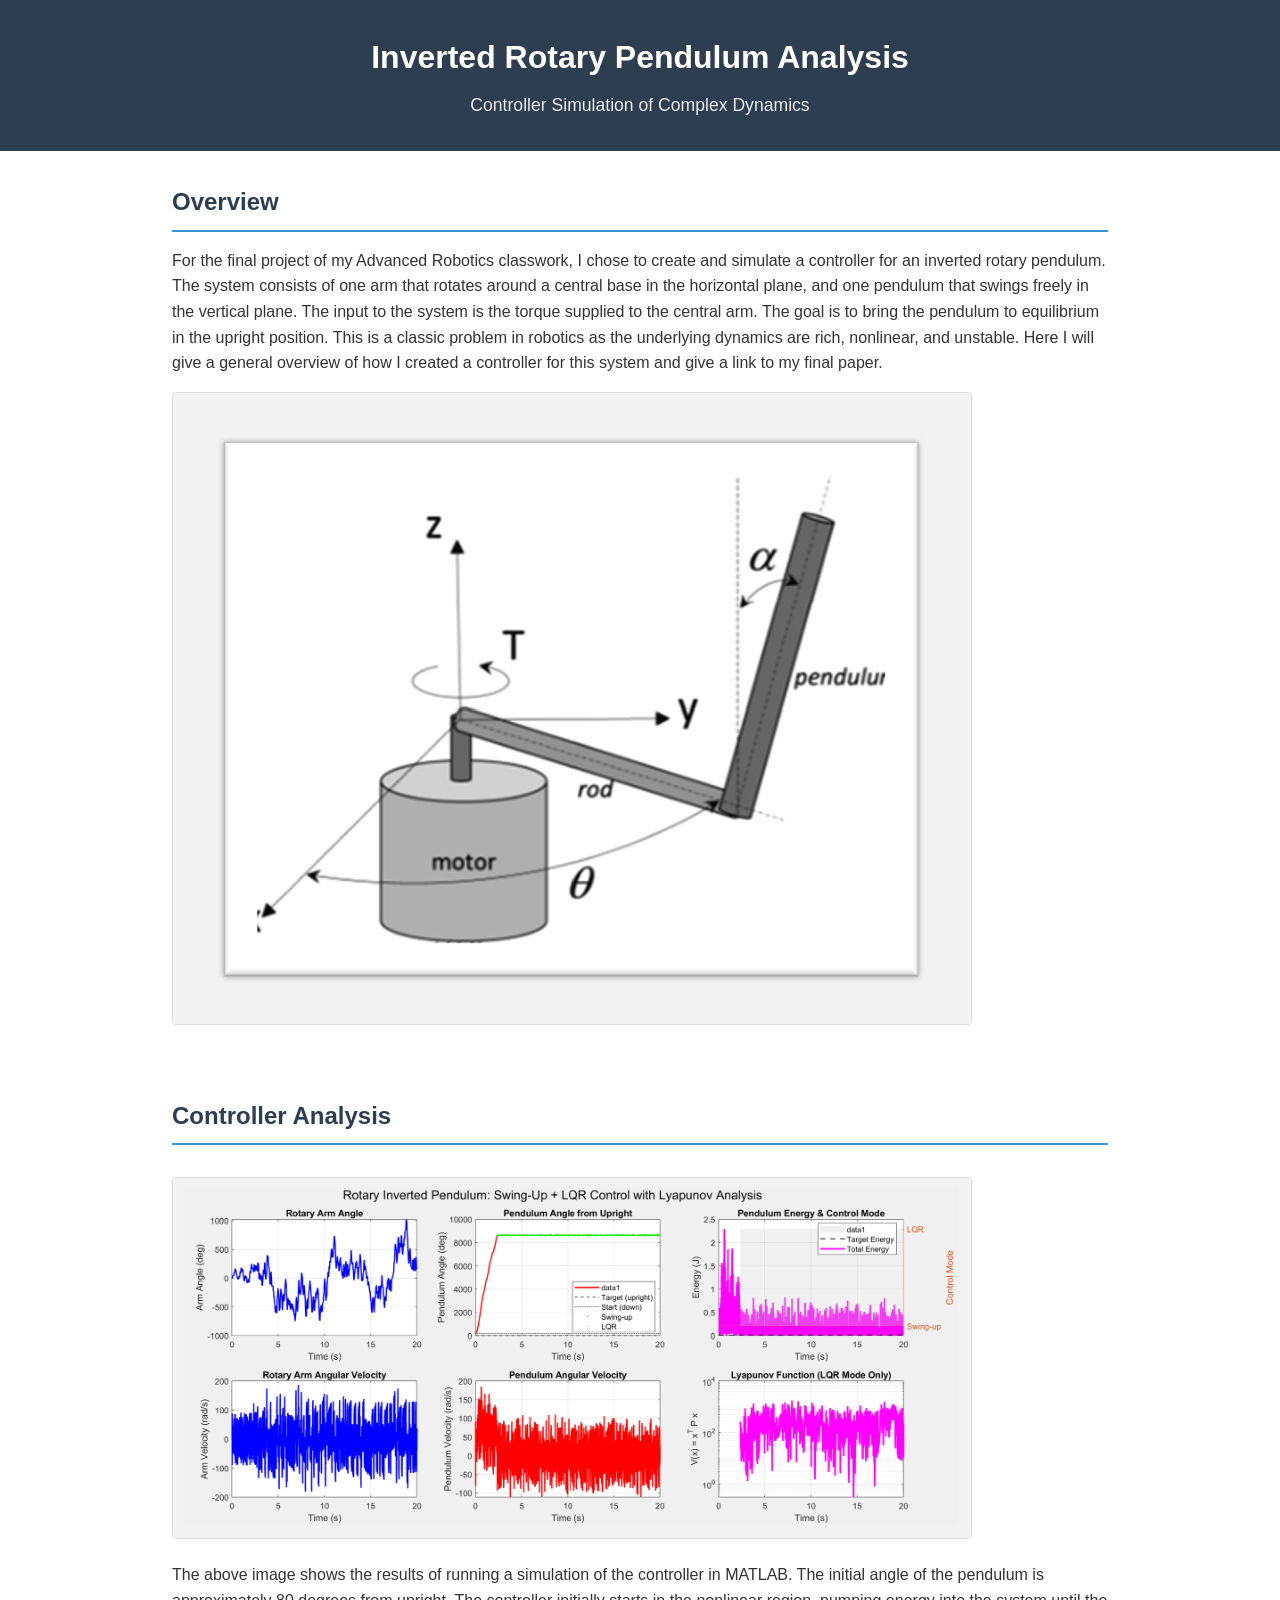
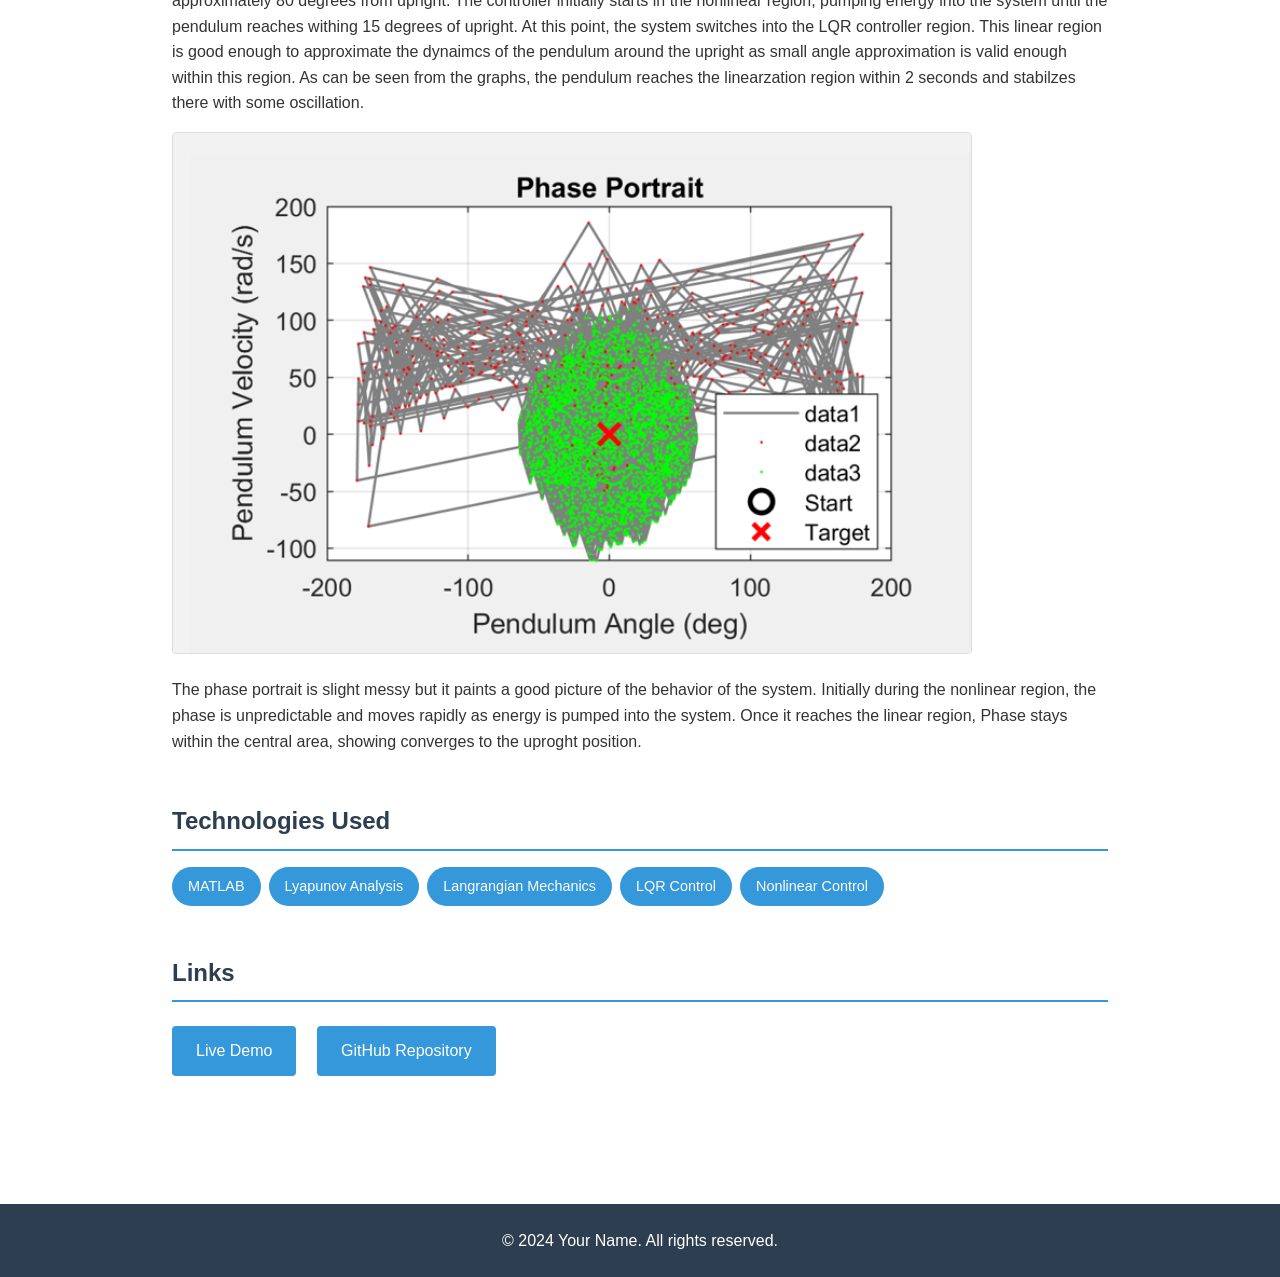
==== InvertedPendulum.html @ ca289693 "Add Inverted Pendulum analysis HTML page This HTML file presents an analysis of an inverted rotary p" ====
<!DOCTYPE html>
<html lang="en">
<head>
    <meta charset="UTF-8">
    <meta name="viewport" content="width=device-width, initial-scale=1.0">
    <title>Inverted Rotary Pendulum</title>
    <style>
        * {
            margin: 0;
            padding: 0;
            box-sizing: border-box;
        }
        
        body {
            font-family: Arial, sans-serif;
            line-height: 1.6;
            color: #333;
        }
        
        header {
            background: #2c3e50;
            color: white;
            text-align: center;
            padding: 2rem;
        }
        
        header h1 {
            margin-bottom: 0.5rem;
        }
        
        header p {
            font-size: 1.1rem;
            opacity: 0.9;
        }
        
        .container {
            max-width: 1000px;
            margin: 0 auto;
            padding: 2rem;
        }
        
        section {
            margin-bottom: 3rem;
        }
        
        h2 {
            color: #2c3e50;
            margin-bottom: 1rem;
            border-bottom: 2px solid #3498db;
            padding-bottom: 0.5rem;
        }
        
        .screenshot {
            width: 100%;
            max-width: 800px;
            height: auto;
            border: 1px solid #ddd;
            border-radius: 4px;
            margin: 1rem 0;
        }
        
        .features {
            display: grid;
            grid-template-columns: repeat(auto-fit, minmax(250px, 1fr));
            gap: 1.5rem;
            margin-top: 1.5rem;
        }
        
        .feature {
            padding: 1.5rem;
            background: #f8f9fa;
            border-radius: 4px;
        }
        
        .feature h3 {
            color: #2c3e50;
            margin-bottom: 0.5rem;
        }
        
        .tech-stack {
            display: flex;
            flex-wrap: wrap;
            gap: 0.5rem;
            margin-top: 1rem;
        }
        
        .tech-badge {
            background: #3498db;
            color: white;
            padding: 0.5rem 1rem;
            border-radius: 20px;
            font-size: 0.9rem;
        }
        
        .links {
            margin-top: 1.5rem;
        }
        
        .btn {
            display: inline-block;
            padding: 0.75rem 1.5rem;
            margin-right: 1rem;
            background: #3498db;
            color: white;
            text-decoration: none;
            border-radius: 4px;
            transition: background 0.3s;
        }
        
        .btn:hover {
            background: #2980b9;
        }
        
        footer {
            background: #2c3e50;
            color: white;
            text-align: center;
            padding: 1.5rem;
            margin-top: 3rem;
        }
    </style>
</head>
<body>
    <header>
        <h1>Inverted Rotary Pendulum Analysis</h1>
        <p>Controller Simulation of Complex Dynamics</p>
    </header>

    <div class="container">
        <section id="overview">
            <h2>Overview</h2>
            <p>For the final project of my Advanced Robotics classwork, I chose to create and simulate a controller for an inverted rotary pendulum.
            The system consists of one arm that rotates around a central base in the horizontal plane, and one pendulum that swings freely
            in the vertical plane. The input to the system is the torque supplied to the central arm. The goal is to bring the pendulum to
            equilibrium in the upright position. This is a classic problem in robotics as the underlying dynamics are rich, nonlinear, and unstable.
            Here I will give a general overview of how I created a controller for this system and give a link to my final paper.</p>
            <img src="images/prometheus/Pendulum.png" alt="Pendulum State Space" class="screenshot">
        </section>

        <section id="Controller Analysis">
            <h2>Controller Analysis</h2>
            <img src="images/prometheus/nonlinear_graphs.png" alt="Nonlinear Graphs" class="screenshot">
            <p>The above image shows the results of running a simulation of the controller in MATLAB. The initial angle of the pendulum
            is approximately 80 degrees from upright. The controller initially starts in the nonlinear region, pumping energy into the system
            until the pendulum reaches withing 15 degrees of upright. At this point, the system switches into the LQR controller
            region. This linear region is good enough to approximate the dynaimcs of the pendulum around the upright as small angle approximation
            is valid enough within this region. As can be seen from the graphs, the pendulum reaches the linearzation region within 2 seconds
            and stabilzes there with some oscillation.</p>
            <img src="images/prometheus/nonlinear_phase.png" alt="Nonlinear Phase" class="screenshot">
            <p>The phase portrait is slight messy but it paints a good picture of the behavior of the system. Initially during the nonlinear
            region, the phase is unpredictable and moves rapidly as energy is pumped into the system. Once it reaches the linear region,
            Phase stays within the central area, showing converges to the uproght position.</p>
        </section>

        <section id="tech">
            <h2>Technologies Used</h2>
            <div class="tech-stack">
                <span class="tech-badge">MATLAB</span>
                <span class="tech-badge">Lyapunov Analysis</span>
                <span class="tech-badge">Langrangian Mechanics</span>
                <span class="tech-badge">LQR Control</span>
                <span class="tech-badge">Nonlinear Control</span>
            </div>
        </section>

        <section id="links">
            <h2>Links</h2>
            <div class="links">
                <a href="#" class="btn">Live Demo</a>
                <a href="#" class="btn">GitHub Repository</a>
            </div>
        </section>
    </div>

    <footer>
        <p>&copy; 2024 Your Name. All rights reserved.</p>
    </footer>
</body>
</html>
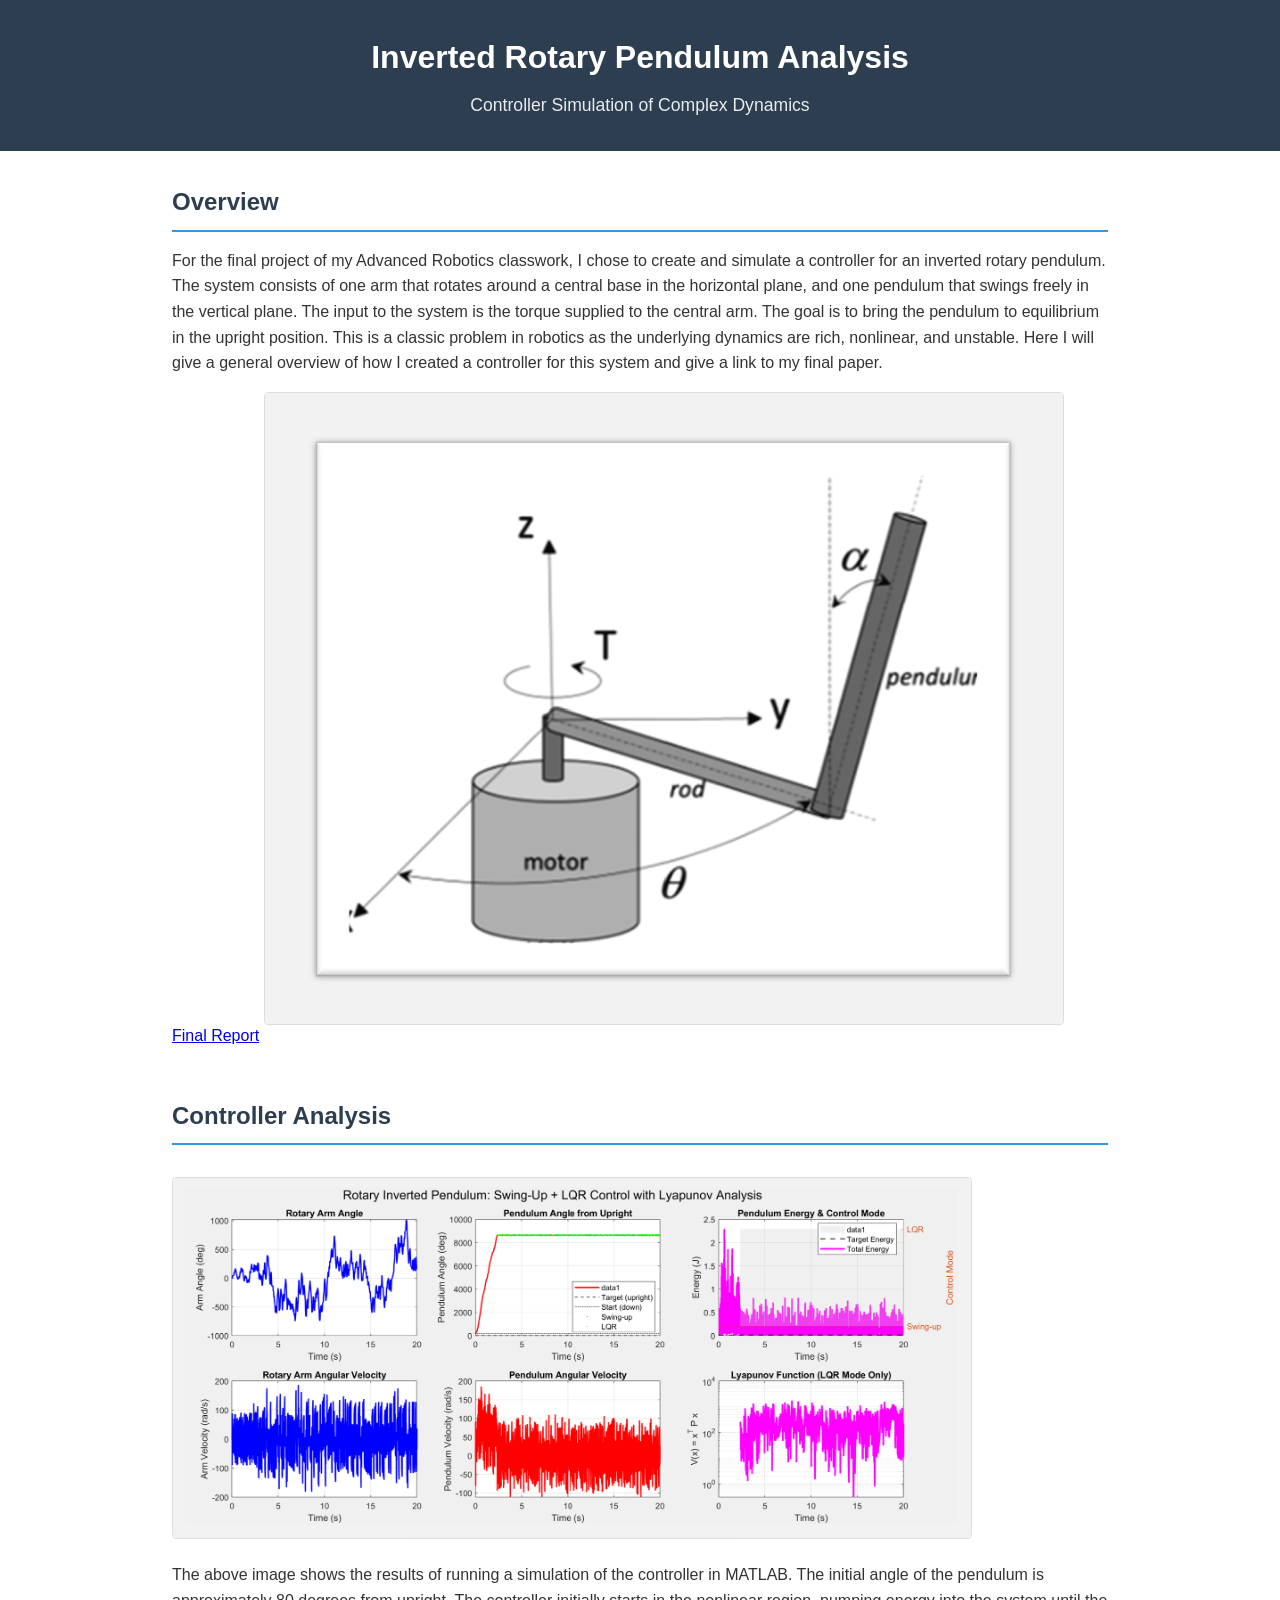
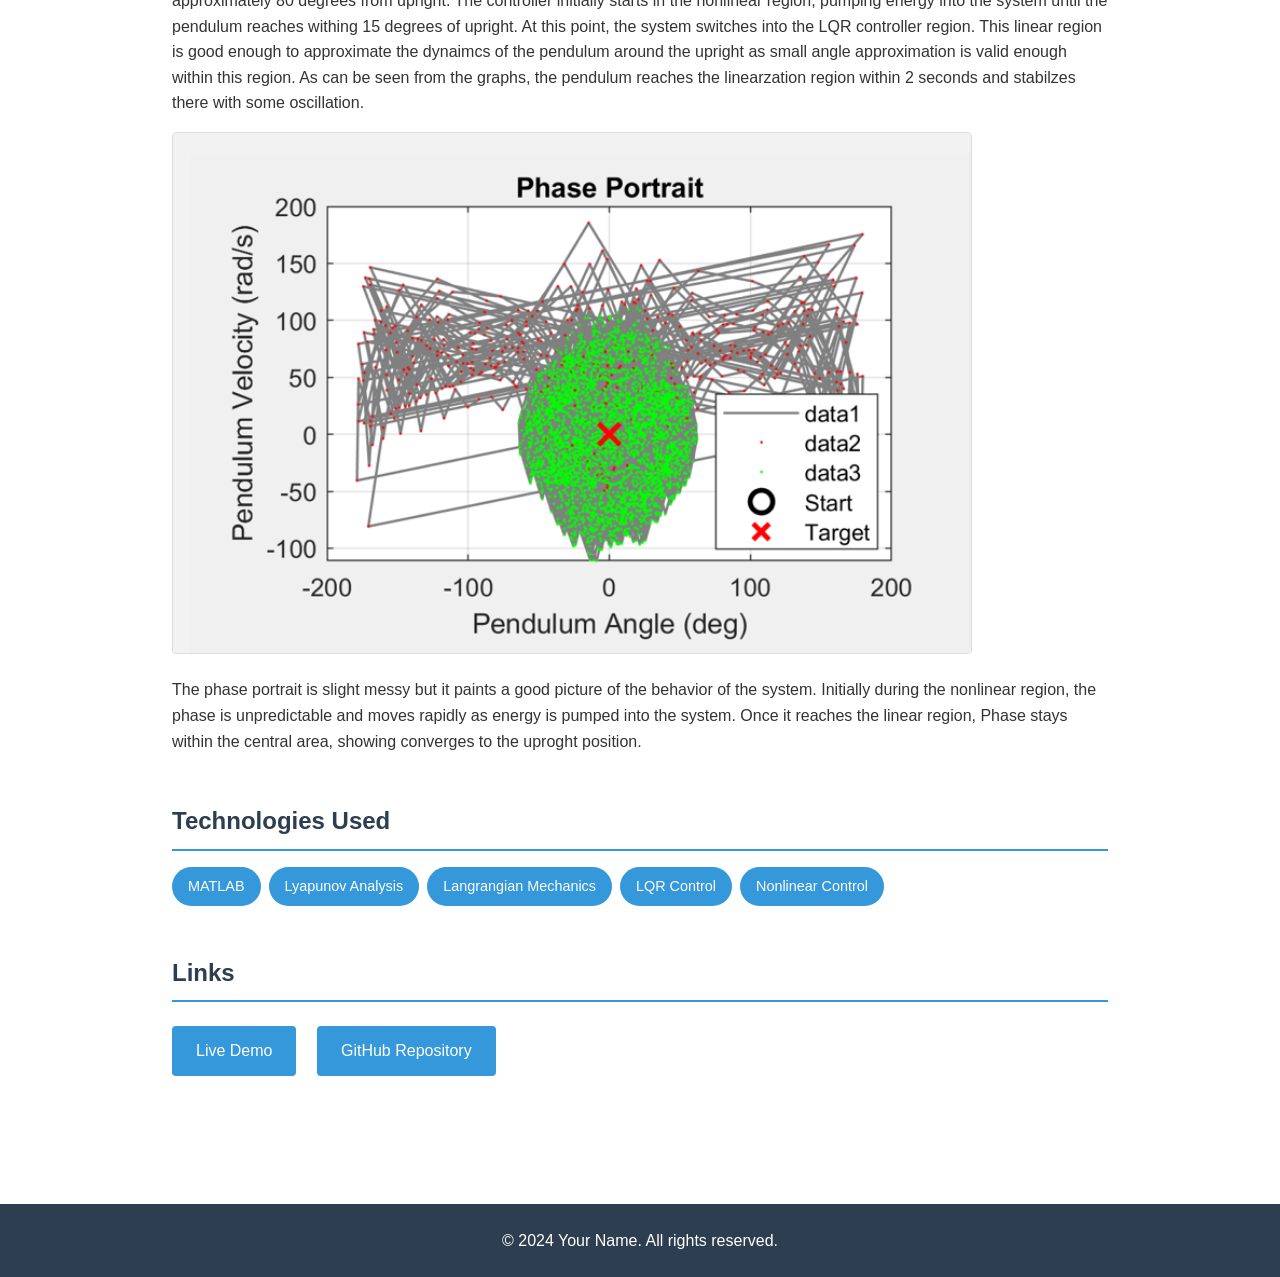
==== commit 68121bb8: "Add link to final report in InvertedPendulum.html" ====
--- a/InvertedPendulum.html
+++ b/InvertedPendulum.html
@@ -134,6 +134,7 @@
             in the vertical plane. The input to the system is the torque supplied to the central arm. The goal is to bring the pendulum to
             equilibrium in the upright position. This is a classic problem in robotics as the underlying dynamics are rich, nonlinear, and unstable.
             Here I will give a general overview of how I created a controller for this system and give a link to my final paper.</p>
+            <a href="ME601_FinalReport.pdf" class="button" rel="noopener noreferrer">Final Report</a>
             <img src="images/prometheus/Pendulum.png" alt="Pendulum State Space" class="screenshot">
         </section>
 
